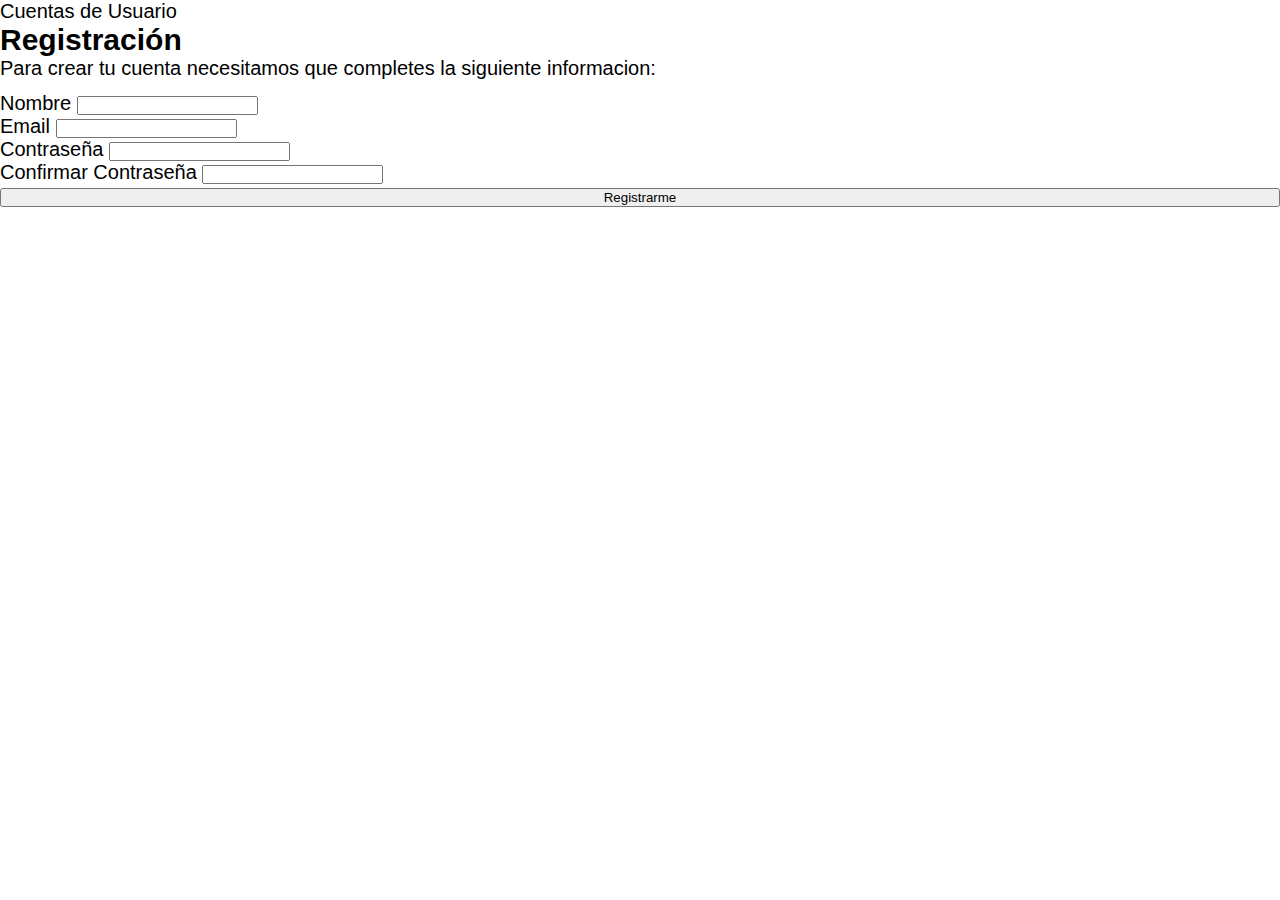
==== form.html @ 0614db73 "modified" ====
<!DOCTYPE html>
<html lang="en">
<head>
    <meta charset="UTF-8">
    <meta name="viewport" content="width=device-width, initial-scale=1.0">
    <link href="https://fonts.googleapis.com/icon?family=Material+Icons" rel="stylesheet">
    <link rel="stylesheet" href="assets/css/styles.css">
    <script src="assets/js/scripts.js"></script>
    <title>Document</title>
</head>
<body>
    <div class="mdl-layout mdl-js-layout">
        <header class="mdl-layout__header">
            <div class="mdl-layout__header-row">
                <span class="mdl-layout-title">Cuentas de Usuario</span>
            </div>
        </header>
        <main class="mdl-layout__content">
            <div class="mdl-grid">
                <div class="mdl-cell mdl-cell--4-offset-desktop mdl-cell--2-offset-tablet">
    
                    <div class="mdl-card mdl-shadow--2dp">
                        <div class="mdl-card__title mdl-card--border">
                            <h2 class="mdl-card__title-text">Registración</h2>
                        </div>
                        <form data-validate>
                            <div class="mdl-card__supporting-text">
                                <div style="margin-bottom: 12px">Para crear tu cuenta necesitamos que completes la siguiente informacion:</div>
    
                                <div class="mdl-textfield mdl-js-textfield mdl-textfield--floating-label">
                                    <label class="mdl-textfield__label" for="nombre">Nombre</label>
                                    <input class="mdl-textfield__input" type="text" id="nombre" name="nombre" required data-bouncer-target="#nombre-error">
                                    </input>
                                </div>
                                <div id="nombre-error"></div>
    
                                <div class="mdl-textfield mdl-js-textfield mdl-textfield--floating-label">
                                    <label class="mdl-textfield__label" for="email">Email</label>
                                    <input class="mdl-textfield__input" type="email" id="email" name="email" required data-bouncer-target="#email-error">
                                    </input>
                                </div>
                                <div id="email-error"></div>
                                <div class="mdl-textfield mdl-js-textfield mdl-textfield--floating-label">
                                    <label class="mdl-textfield__label" for="contraseña">Contraseña</label>
                                    <input class="mdl-textfield__input" type="password" id="contraseña" name="contraseña" required minlength=6 data-bouncer-target="#contraseña-error">
                                    </input>
                                </div>
                                <div id="contraseña-error"></div>
                                <div class="mdl-textfield mdl-js-textfield mdl-textfield--floating-label">
    
                                    <label class="mdl-textfield__label" for="confirmar_contraseña">Confirmar Contraseña</label>
                                    <input class="mdl-textfield__input" type="password" id="confirmar_contraseña" name="confirmar_contraseña" data-bouncer-target="#confirmar_contraseña-error" required minlength=6 data-bouncer-match="#contraseña" data-bouncer-mismatch-message="Las Contraseñas no coinciden.">
                                    </input>
                                </div>
                                <div id="confirmar_contraseña-error"></div>
                            </div>
    
                            <div class="mdl-card__actions">
                                <button type="submit" class="mdl-button mdl-js-button mdl-button--raised mdl-button--colored" style="width:100%">
                    Registrarme
                  </button>
                            </div>
                        </form>
                    </div>
                </div>
            </div>
        </main>
    </div>
</body>
</html>
---- assets/css/styles.css ----
body {
    font-family: 'Gill Sans', 'Gill Sans MT', Calibri, 'Trebuchet MS', sans-serif, system-ui, -apple-system, BlinkMacSystemFont, 'Segoe UI', Roboto, Oxygen, Ubuntu, Cantarell, 'Open Sans', 'Helvetica Neue', sans-serif; 
    margin: 0;
    padding: 0;
    background-color: #f4f4f4;
    font-size: 20px;
}
.container {
    width: 90%;
    margin: 3%;
}
.header .container {
    display: flex;
    justify-content: space-between;
    flex-direction: row;
    flex-wrap: nowrap;
    align-items: baseline;
}
.container .logo {
    width: auto;
    max-width: 250px;
    height: auto;
    margin: 20px 0px;
}
.logo img{
    margin: auto 0;
    height: auto 0;
    width: 250px;
}
.quick-search input {
    border: 1px solid #ccc;
    border-radius: 5px;
    margin: 0px 15px;
    padding: 5px;
    font-size: 0.875rem;
}
.quick-search input:focus {
    outline: none;
}
.header-nav {
    background-color: #5F5E4A;
}
.header-nav ul{
    padding: 0;
    margin: 0;
    display: flex;
    justify-content: flex-start;
    list-style: none;
    flex-wrap: wrap;
    text-wrap: nowrap;
    column-gap: 50px;
    row-gap: 10px;
}
.header-nav ul li{
    margin: 10px 0;
}
.header-nav ul li a {
    color: #fff;
    text-decoration: none;
    font-size: .875rem;
}.header-nav ul li a:hover {
    color: #ccc;
}
.m-35 {
    margin: 40px 0px;
}
footer {
    width: 100%;
    height: 250px;
    background-color: #5F5E4A;
}
footer .container{
    height: 100%;
    display: flex;
    flex-direction: column;
}
footer .panels {
    display: flex;
    gap: 10px;
    width: 100%;
    flex-grow: 1;
}
footer .container .panels div{
    width: 20%;
    height: 100%;
}
footer .copyrigth {
    margin: 10px 0;
}
@media (max-width: 512px) {
    .header .container {
        flex-wrap: wrap;
        justify-content: center;
    }
}
footer .container {
    color: #fff;
}
body {
    width: 100%;
    height: 250px;
    background-color: white;
}
body .container{
    height: 100%;
    display: flex;
    flex-direction: column;
}
body .main .panels {
    display: flex;
    gap: 10px;
    width: 100%;
    flex-grow: 1;
}
body .container .panels div{
    width: 20%;
    height: 100%;
}
*{
    margin: 0;
    padding: 0;
  }
  
  #contenedorSlider{
    position: relative; 
    border-radius: 50px; 
    top: 50px; 
    display:flex; 
    flex-direction: row; 
    justify-content: space-between; 
    align-items: center; 
    height: 60vh; 
    width: 90vw; 
    margin: 0 auto; 
    background:linear-gradient(180deg, #a0356100 0%, rgba(0,0,0,0.5) 100%);
    overflow: hidden; 
  }
  
  img {
    position: absolute;
    display: block;
    width: 100%;
    margin: 0 auto;
    z-index: 0;
    transition: opacity 0.25s ease;
  }
  
  .contenedorTitulos{
    z-index: 2;
    text-align: center;
    align-self: flex-end;
  }
  
  
  .botonAvanzar, .botonRetroceder{
    position: relative;
    margin: 20px;
    width: 50px;
    height: 50px;
    background-color: #5F5E4A;
    border-radius: 100%;
    background-color: #c2beb1;
    z-index: 2;
    opacity: 0.7
  }
  
  .botonAvanzar:hover, .botonRetroceder:hover{
    opacity: 1;
    transition: ease 0.3s;
  }
  
  .subtitulo{
    
    font-family: 'Chewy', sans-serif;
    font-weight: 200;
    color: white;
    margin-bottom: -10px;
    user-select: none;
  }
  
  #titulo{
    font-family: 'Chewy', sans-serif;
    font-weight: 900;
    color: white;
    font-size: 70px;
    user-select: none;
    margin-bottom: 10px;
  }
  
  i{
    position: absolute;
    margin: 0 auto;
    left: 25%;
    top: 27%;
    font-size: 25px;
  }
  
  @media screen and (max-width: 600px){
    
    #contenedorSlider{
    position: relative;
    border-radius: 30px;
    top: 50px;
    display:flex;
    flex-direction: row;
    justify-content: space-between;
    align-items: center;
    height: 40vh;
    width: 90vw;
    margin: 0 auto;
    background:linear-gradient(180deg, rgba(255,255,255,0) 0%, rgba(0,0,0,0.5) 100%);
    overflow: hidden;
  }
    
    .botonAvanzar, .botonRetroceder{
    position: relative;
    margin: 20px;
    width: 25px;
    height: 25px;
    background-color: black;
    border-radius: 100%;
    background-color: white;
    z-index: 2;
    opacity: 0.5
  }
    
    .subtitulo{
    
    font-family: 'Poppins', sans-serif;
    font-weight: 200;
    font-size: 15px;
    padding-bottom: 15px;
    color: white;
    user-select: none;
  }
    
    #titulo{
    font-family: 'Roboto', 'Open Sans', 'Helvetica Neue', sans-serif;
    font-weight: 900;
    color: #847d62;
    font-size: 30px;
    user-select: none;
  }
  
  i{
    position: absolute;
    margin: 0 auto;
    left: 25%;
    top: 27%;
    font-size: 15px;
  }
  #legal{
    TERMINOS Y CONDICIONES
  }
  .error {
	border-color: #d50000;
}
.error-message {
	color: #d50000;
	font-style: italic;
	margin-bottom: 1.1em;
}





body {
    margin: 0;
  }
  
  .accordion-item-input:checked ~ .accordion-item-bd {
    max-height: 1000px;
    padding-top: 15px;
    margin-bottom: 15px;
    transition: max-height 1s ease-in, margin .3s ease-in, padding .3s ease-in;
  }
  
  .accordion-item-input:checked ~ .accordion-item-hd > .accordion-item-hd-cta {
    transform: rotate(0);
  }
  
  .accordion-item-hd-cta {
    display: block;
    width: 30px;
    position: absolute;
    top: calc(50% - 6px );
    /*minus half font-size*/
    right: 0;
    pointer-events: none;
    transition: transform .3s ease;
    transform: rotate(-180deg);
    text-align: center;
    font-size: 12px;
    line-height: 1;
  }
  
  .accordion-item-bd {
    max-height: 0;
    margin-bottom: 0;
    overflow: hidden;
    transition: max-height .15s ease-out, margin-bottom .3s ease-out, padding .3s ease-out;
  }
  
  .accordion-item-input {
    clip: rect(0 0 0 0);
    width: 1px;
    height: 1px;
    margin: -1;
    overflow: hidden;
    position: absolute;
    left: -9999px;
  }
  
  /* */
  
  .preguntas-frecuentes {
    background: #dbe0e8;
      position: relative;
      width: 100%;
      z-index: 89;
      }
  
  .preguntas-frecuentes-contenedor {
    margin: 0 auto;
      padding: 4rem 1.25rem 6rem;
      position: relative;
      overflow: hidden;
      width: 80%;
      max-width: 106.25rem;
  }
  
  .informacionutil-encabezado-linea-roja {
    border-bottom: 2px #d60510 solid;
      margin: 15px auto 21px;
      width: 40px;
  }
  
  .preguntas-frecuentes h1 {
    text-align: center;
  }
  
  .preguntas {
    padding-top: 3.21rem;
  }
  
  .preguntas label {
    background: #fff;
      border-bottom: 1px solid #eee;
      border-radius: 8px;
    cursor: pointer;
    display: block;
      font-size: 1.1875rem;
      letter-spacing: -.0225rem;
      line-height: 1.36842;
      margin-bottom: 16px;
      padding: 20px 10px;
    position: relative;
      transition: all 0.35s ease;
  }
  
  .preguntas label:hover {
    background: #d60510;
      color: #fff;
      cursor: pointer;
  }
  
  .preguntas label::before {
    content: "\276f";
      font-size: 18px;
      float: left;
      line-height: 30px;
      margin: 0 15px 0 5px;
      transition: all 0.15s ease;
      color: #d60510;
  }
  
  .preguntas label:hover::before {
    color: #fff;
    opacity: 0.55;
    transform: rotate(90deg);
  }
  
  .preguntas-cerrar {
    cursor: pointer;
  }
  
  .preguntas label.cerrar::after {
    content: "\2715";
      float: right;
      font-size: 11px;
      font-weight: 300;
      line-height: 30px;
  }
  
  .preguntas label.cerrar::before {
    transform: rotate(-90deg);
  }
  
  .respuesta {
    background: #fff;
    line-height: 1.8em;
    margin-bottom: 25px;
    margin-top: -17px;
    border-top: 1px dashed #eee;
    border-radius: 11px
  }
  
  .respuesta p {
    margin: 0;
    padding: 25px 25px;
  }
  
  .respuesta-enlace-dotted {
    border-bottom: 1px dotted #000;
  }
  
  .texto-h3 {
    font-size: 1.21rem;
  }
  
  @media (min-width: 400px) {
    .texto-h3 {
      font-size: 1.59rem;
    }
  }
      
  @media (min-width: 768px) {
    .preguntas {
      padding-top: 5.21rem;
    }
    .preguntas label {
      font-size: 1.3125rem;
      letter-spacing: -.01875rem;
      line-height: 1.33333;
      padding: 20px;
    }
    .respuesta p {
      font-size: 1.21rem;
      letter-spacing: 0.021rem;
      line-height: 2.1;
      padding: 25px 50px;
    }
    .texto-h3 {
      font-size: 1.7rem;
    }
  }
  
  @media (min-width: 1000px) {
    .texto-h3 {
      font-size: 2.35rem;
    }
  }

  
/* header {
    background-color: #2a2a2a;
    color: #5f5f5f;
    padding: 20px;
    text-align: center;
}
 nav a {
    color: white;
    margin: 0 15px;
    text-decoration: none;
    font-weight: bold;
}

.hero {
    background-image: url('https://example.com/hero-image.jpg');
    background-size: cover;
    color: white;
    text-align: center;
    padding: 80px 20px;
}
.hero h1 {
    font-size: 3rem;
    margin-bottom: 20px;
}
.hero p {
    font-size: 1.5rem;
}
.btn-primary {
    background-color: #5f5e4a;
    color: white;
    padding: 15px 30px;
    border-radius: 5px;
    text-decoration: none;
    font-size: 1.1rem;
    margin-top: 20px;
}
.btn-primary:hover {
    background-color: #e87c00;
}

.products {
    display: grid;
    grid-template-columns: repeat(auto-fill, minmax(250px, 1fr));
    gap: 20px;
    padding: 40px 20px;
    background-color: #fff;
}
.product-card {
    background-color: #fff;
    border: 1px solid #ddd;
    border-radius: 8px;
    overflow: hidden;
    text-align: center;
    padding: 20px;
}
.product-card img {
    width: 100%;
    height: auto;
    border-radius: 8px;
}
.product-card h3 {
    margin: 15px 0;
}
.product-card p {
    color: #666;
    font-size: 1rem;
}
.product-card .price {
    font-size: 1.2rem;
    color: #ff9a00;
    font-weight: bold;
    margin-top: 10px;
}
.product-card .btn-primary {
    margin-top: 15px;
}

.benefits {
    background-color: #ff9a00;
    color: white;
    padding: 50px 20px;
    text-align: center;
}
.benefits h2 {
    font-size: 2.5rem;
    margin-bottom: 20px;
}
.benefit-item {
    margin: 20px 0;
}

.testimonials {
    padding: 40px 20px;
    text-align: center;
}
.testimonials h2 {
    font-size: 2.5rem;
    margin-bottom: 20px;
}
.testimonial-card {
    background-color: #fff;
    border: 1px solid #ddd;
    border-radius: 8px;
    padding: 20px;
    margin: 20px 0;
}

footer {
    background-color: #2a2a2a;
    color: white;
    text-align: center;
    padding: 20px;
}
footer a {
    color: white;
    text-decoration: none;
    margin: 0 10px;
} */
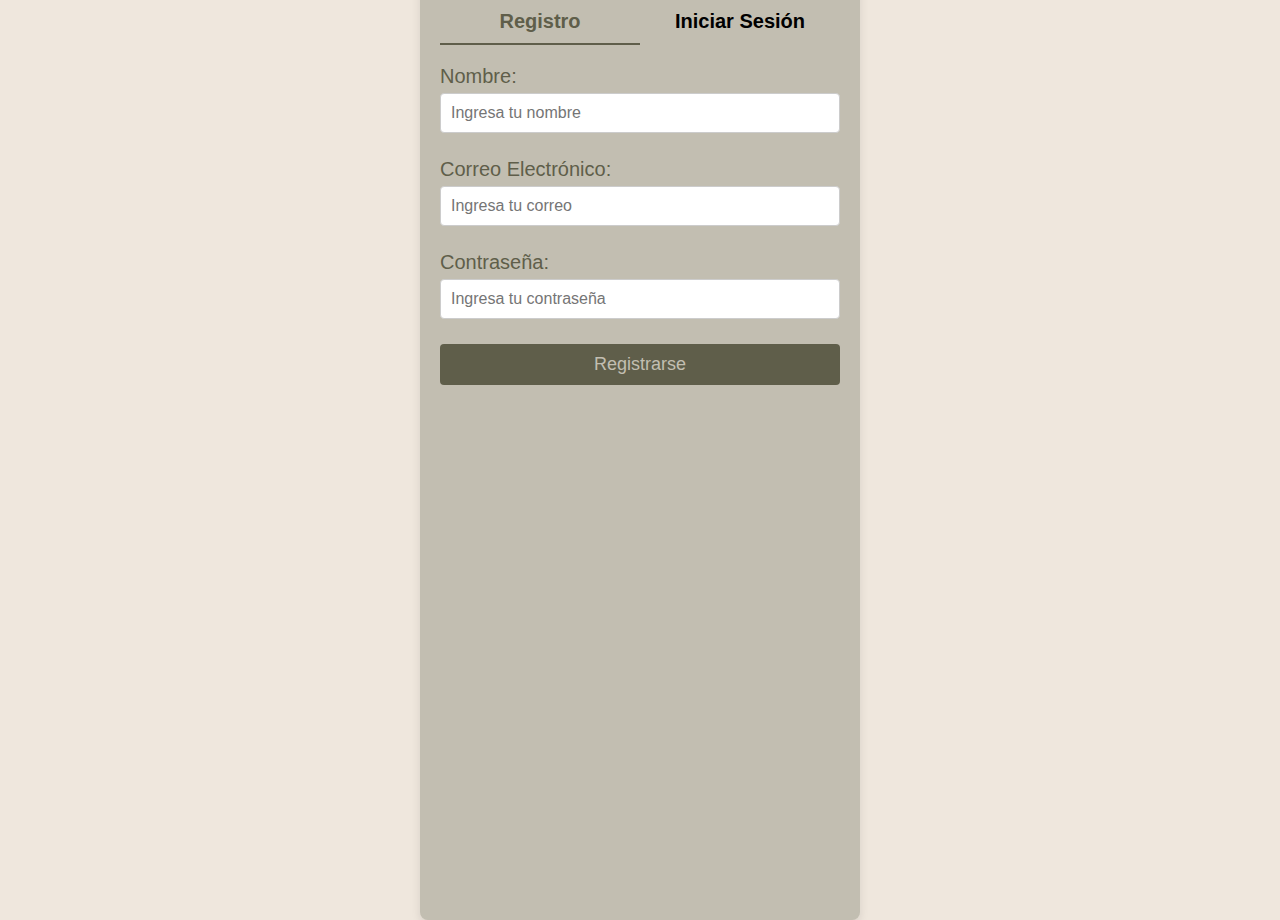
==== commit c98ae19e: "ok" ====
--- a/form.html
+++ b/form.html
@@ -1,70 +1,148 @@
 <!DOCTYPE html>
-<html lang="en">
+<html lang="es">
 <head>
     <meta charset="UTF-8">
     <meta name="viewport" content="width=device-width, initial-scale=1.0">
+    <meta name="description" content="Compra mates exclusivos y artesanales para disfrutar del mate en su máxima expresión.">
     <link href="https://fonts.googleapis.com/icon?family=Material+Icons" rel="stylesheet">
     <link rel="stylesheet" href="assets/css/styles.css">
     <script src="assets/js/scripts.js"></script>
-    <title>Document</title>
+    <title>MateAr Tienda de Mates</title>
+    <style>
+        body {
+            font-family: Arial, sans-serif;
+            background-color: #efe7dd;
+            margin: 0;
+            display: flex;
+            justify-content: center;
+            align-items: center;
+            height: 100vh;
+        }
+
+        .container {
+            background: #c2beb1;
+            padding: 20px;
+            border-radius: 8px;
+            box-shadow: 0 4px 10px rgba(0, 0, 0, 0.1);
+            width: 100%;
+            max-width: 400px;
+        }
+
+        .tabs {
+            display: flex;
+            justify-content: space-around;
+            margin-bottom: 20px;
+        }
+
+        .tab {
+            padding: 10px;
+            cursor: pointer;
+            font-weight: bold;
+            text-align: center;
+            flex: 1;
+        }
+
+        .tab.active {
+            border-bottom: 2px solid #5f5e4a;
+            color: #5f5e4a;
+        }
+
+        form {
+            display: none;
+        }
+
+        form.active {
+            display: block;
+        }
+
+        .form-group {
+            margin-bottom: 25px;
+        }
+
+        label {
+            display: block;
+            margin-bottom: 5px;
+            color: #5f5e4a;
+        }
+
+        input {
+            width: 100%;
+            padding: 10px;
+            border: 1px solid #cccccc;
+            border-radius: 4px;
+            font-size: 16px;
+            box-sizing: border-box;
+        }
+
+        button {
+            width: 100%;
+            padding: 10px;
+            background-color: #5f5e4a;
+            color: #c2beb1;
+            border: none;
+            border-radius: 4px;
+            font-size: 18px;
+            cursor: pointer;
+        }
+
+        button:hover {
+            background-color: #5f5e4a;
+        }
+    </style>
 </head>
-<body>
-    <div class="mdl-layout mdl-js-layout">
-        <header class="mdl-layout__header">
-            <div class="mdl-layout__header-row">
-                <span class="mdl-layout-title">Cuentas de Usuario</span>
+<body>          
+    <div class="container">
+        <div class="tabs">
+            <div class="tab active" id="tab-register">Registro</div>
+            <div class="tab" id="tab-login">Iniciar Sesión</div>
+        </div>
+        <form id="form-register" class="active">
+            <div class="form-group">
+                <label for="register-name">Nombre:</label>
+                <input type="text" id="register-name" name="register-name" placeholder="Ingresa tu nombre" required>
             </div>
-        </header>
-        <main class="mdl-layout__content">
-            <div class="mdl-grid">
-                <div class="mdl-cell mdl-cell--4-offset-desktop mdl-cell--2-offset-tablet">
-    
-                    <div class="mdl-card mdl-shadow--2dp">
-                        <div class="mdl-card__title mdl-card--border">
-                            <h2 class="mdl-card__title-text">Registración</h2>
-                        </div>
-                        <form data-validate>
-                            <div class="mdl-card__supporting-text">
-                                <div style="margin-bottom: 12px">Para crear tu cuenta necesitamos que completes la siguiente informacion:</div>
-    
-                                <div class="mdl-textfield mdl-js-textfield mdl-textfield--floating-label">
-                                    <label class="mdl-textfield__label" for="nombre">Nombre</label>
-                                    <input class="mdl-textfield__input" type="text" id="nombre" name="nombre" required data-bouncer-target="#nombre-error">
-                                    </input>
-                                </div>
-                                <div id="nombre-error"></div>
-    
-                                <div class="mdl-textfield mdl-js-textfield mdl-textfield--floating-label">
-                                    <label class="mdl-textfield__label" for="email">Email</label>
-                                    <input class="mdl-textfield__input" type="email" id="email" name="email" required data-bouncer-target="#email-error">
-                                    </input>
-                                </div>
-                                <div id="email-error"></div>
-                                <div class="mdl-textfield mdl-js-textfield mdl-textfield--floating-label">
-                                    <label class="mdl-textfield__label" for="contraseña">Contraseña</label>
-                                    <input class="mdl-textfield__input" type="password" id="contraseña" name="contraseña" required minlength=6 data-bouncer-target="#contraseña-error">
-                                    </input>
-                                </div>
-                                <div id="contraseña-error"></div>
-                                <div class="mdl-textfield mdl-js-textfield mdl-textfield--floating-label">
-    
-                                    <label class="mdl-textfield__label" for="confirmar_contraseña">Confirmar Contraseña</label>
-                                    <input class="mdl-textfield__input" type="password" id="confirmar_contraseña" name="confirmar_contraseña" data-bouncer-target="#confirmar_contraseña-error" required minlength=6 data-bouncer-match="#contraseña" data-bouncer-mismatch-message="Las Contraseñas no coinciden.">
-                                    </input>
-                                </div>
-                                <div id="confirmar_contraseña-error"></div>
-                            </div>
-    
-                            <div class="mdl-card__actions">
-                                <button type="submit" class="mdl-button mdl-js-button mdl-button--raised mdl-button--colored" style="width:100%">
-                    Registrarme
-                  </button>
-                            </div>
-                        </form>
-                    </div>
-                </div>
+            <div class="form-group">
+                <label for="register-email">Correo Electrónico:</label>
+                <input type="email" id="register-email" name="register-email" placeholder="Ingresa tu correo" required>
             </div>
-        </main>
+            <div class="form-group">
+                <label for="register-password">Contraseña:</label>
+                <input type="password" id="register-password" name="register-password" placeholder="Ingresa tu contraseña" required>
+            </div>
+            <button type="submit">Registrarse</button>
+        </form>
+        <form id="form-login">
+            <div class="form-group">
+                <label for="login-email">Correo Electrónico:</label>
+                <input type="email" id="login-email" name="login-email" placeholder="Ingresa tu correo" required>
+            </div>
+            <div class="form-group">
+                <label for="login-password">Contraseña:</label>
+                <input type="password" id="login-password" name="login-password" placeholder="Ingresa tu contraseña" required>
+            </div>
+            <button type="submit">Iniciar Sesión</button>
+        </form>
     </div>
+    <script>
+        const tabRegister = document.getElementById('tab-register');
+        const tabLogin = document.getElementById('tab-login');
+        const formRegister = document.getElementById('form-register');
+        const formLogin = document.getElementById('form-login');
+
+        // Cambiar entre Registro e Inicio de Sesión
+        tabRegister.addEventListener('click', () => {
+            tabRegister.classList.add('active');
+            tabLogin.classList.remove('active');
+            formRegister.classList.add('active');
+            formLogin.classList.remove('active');
+        });
+
+        tabLogin.addEventListener('click', () => {
+            tabLogin.classList.add('active');
+            tabRegister.classList.remove('active');
+            formLogin.classList.add('active');
+            formRegister.classList.remove('active');
+        });
+    </script>
 </body>
-</html>+</html>
--- a/assets/css/styles.css
+++ b/assets/css/styles.css
@@ -451,8 +451,70 @@
       font-size: 2.35rem;
     }
   }
-
-  
+  body {
+    font-family: Arial, sans-serif;
+    background-color: #f4f4f9;
+    margin: 0;
+    display: flex;
+    justify-content: center;
+    align-items: center;
+    height: 100vh;
+}
+
+.form-container {
+    background: #ffffff;
+    padding: 20px;
+    border-radius: 8px;
+    box-shadow: 0 4px 10px rgba(0, 0, 0, 0.1);
+    width: 100%;
+    max-width: 400px;
+}
+
+h1 {
+    text-align: center;
+    color: #333333;
+}
+
+.form-group {
+    margin-bottom: 15px;
+}
+
+label {
+    display: block;
+    margin-bottom: 5px;
+    color: #555555;
+}
+
+input {
+    width: 100%;
+    padding: 10px;
+    border: 1px solid #cccccc;
+    border-radius: 4px;
+    font-size: 16px;
+}
+
+button {
+    width: 100%;
+    padding: 10px;
+    background-color: #4CAF50;
+    color: #ffffff;
+    border: none;
+    border-radius: 4px;
+    font-size: 18px;
+    cursor: pointer;
+}
+
+button:hover {
+    background-color: #45a049;
+}
+
+.error-message {
+    color: red;
+    font-size: 14px;
+    margin-top: 10px;
+    text-align: center;
+}
+
 /* header {
     background-color: #2a2a2a;
     color: #5f5f5f;
